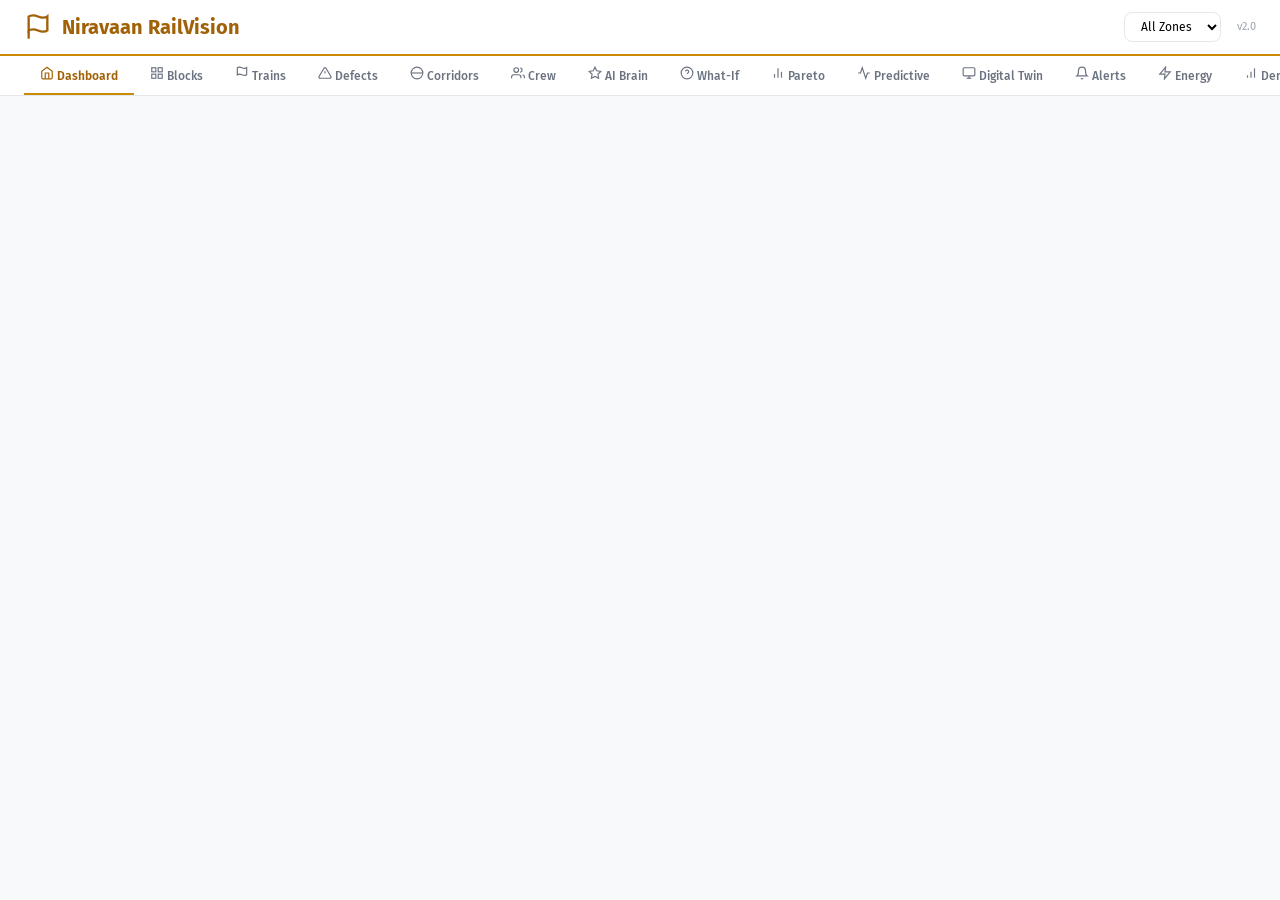
==== frontend_v2/index.html @ 380af166 "feat: merged backend_v2 (RailVision + Indian Railways) + frontend_v2 (white+yellow theme) - backend_" ====
<!DOCTYPE html>
<html lang="en">
<head>
<meta charset="UTF-8">
<meta name="viewport" content="width=device-width, initial-scale=1.0">
<title>Niravaan RailVision</title>
<link href="https://fonts.googleapis.com/css2?family=Fira+Sans:wght@300;400;500;600;700&family=Fira+Code:wght@400;500&display=swap" rel="stylesheet">
<style>
*{margin:0;padding:0;box-sizing:border-box}
:root{
  --white:#ffffff;--bg:#f8f9fa;--card:#ffffff;--border:#e5e7eb;
  --text:#111827;--text2:#374151;--text3:#6b7280;--text4:#9ca3af;
  --yellow:#CA8A04;--yellow-light:#FEF3C7;--yellow-dark:#A16207;
  --green:#16a34a;--orange:#ea580c;--red:#dc2626;--blue:#1e40af;
  --shadow:0 1px 3px rgba(0,0,0,.08);--shadow2:0 4px 12px rgba(0,0,0,.1);
  --radius:8px;--radius2:12px;
}
body{font-family:'Fira Sans',sans-serif;background:var(--bg);color:var(--text);font-size:13px;line-height:1.5}
.header{background:var(--white);border-bottom:2px solid var(--yellow);padding:12px 24px;display:flex;align-items:center;justify-content:space-between;position:sticky;top:0;z-index:100}
.logo{display:flex;align-items:center;gap:10px;font-size:20px;font-weight:700;color:var(--yellow-dark)}
.logo svg{width:28px;height:28px}
.header-right{display:flex;align-items:center;gap:16px}
.zone-filter{padding:6px 12px;border:1px solid var(--border);border-radius:var(--radius);font-family:inherit;font-size:12px;background:var(--white);cursor:pointer}
.nav{background:var(--white);border-bottom:1px solid var(--border);padding:0 24px;display:flex;gap:0;overflow-x:auto}
.nav button{padding:10px 16px;border:none;background:none;cursor:pointer;font-family:inherit;font-size:12px;font-weight:500;color:var(--text3);border-bottom:2px solid transparent;white-space:nowrap;transition:all .15s}
.nav button:hover{color:var(--text);background:var(--yellow-light)}
.nav button.active{color:var(--yellow-dark);border-bottom-color:var(--yellow);font-weight:600}
.main{padding:16px 24px;max-width:1400px;margin:0 auto}
.section{display:none}
.section.active{display:block}
.grid{display:grid;gap:12px}
.grid-4{grid-template-columns:repeat(4,1fr)}
.grid-3{grid-template-columns:repeat(3,1fr)}
.grid-2{grid-template-columns:repeat(2,1fr)}
.card{background:var(--card);border:1px solid var(--border);border-radius:var(--radius2);padding:16px;box-shadow:var(--shadow)}
.card-header{font-size:11px;font-weight:600;text-transform:uppercase;letter-spacing:.5px;color:var(--text3);margin-bottom:8px}
.card-value{font-size:28px;font-weight:700;color:var(--text);font-family:'Fira Code',monospace}
.card-sub{font-size:11px;color:var(--text4);margin-top:4px}
.badge{display:inline-block;padding:2px 8px;border-radius:10px;font-size:10px;font-weight:600}
.badge-green{background:#dcfce7;color:#166534}
.badge-orange{background:#fff7ed;color:#9a3412}
.badge-red{background:#fef2f2;color:#991b1b}
.badge-darkred{background:#450a0a;color:#fca5a5}
.badge-blue{background:#eff6ff;color:#1e40af}
.badge-yellow{background:var(--yellow-light);color:var(--yellow-dark)}
table{width:100%;border-collapse:collapse;font-size:12px}
th{text-align:left;padding:8px 12px;background:var(--bg);font-weight:600;color:var(--text3);border-bottom:1px solid var(--border);font-size:11px;text-transform:uppercase;letter-spacing:.3px}
td{padding:8px 12px;border-bottom:1px solid var(--border)}
tr:hover{background:var(--yellow-light)}
.status-bar{height:6px;border-radius:3px;background:var(--border);overflow:hidden;margin-top:6px}
.status-fill{height:100%;border-radius:3px;transition:width .3s}
.section-title{font-size:16px;font-weight:600;color:var(--text);margin-bottom:12px;display:flex;align-items:center;gap:8px}
.section-title svg{width:20px;height:20px;color:var(--yellow)}
.ai-card{background:linear-gradient(135deg,var(--yellow-light),#fff);border:1px solid var(--yellow);border-radius:var(--radius2);padding:16px}
.ai-card .card-value{color:var(--yellow-dark)}
.empty{text-align:center;padding:40px;color:var(--text4);font-size:13px}
@media(max-width:768px){.grid-4,.grid-3{grid-template-columns:repeat(2,1fr)}.main{padding:12px}.header{padding:10px 12px}.nav{padding:0 12px}}
@media(max-width:480px){.grid-4,.grid-3,.grid-2{grid-template-columns:1fr}}
.loading{text-align:center;padding:20px;color:var(--text4)}
</style>
</head>
<body>
<div class="header">
  <div class="logo">
    <svg viewBox="0 0 24 24" fill="none" stroke="currentColor" stroke-width="2"><path d="M4 15s1-1 4-1 5 2 8 2 4-1 4-1V3s-1 1-4 1-5-2-8-2-4 1-4 1z"/><line x1="4" y1="22" x2="4" y2="15"/></svg>
    Niravaan RailVision
  </div>
  <div class="header-right">
    <select class="zone-filter" id="zoneFilter" onchange="loadData()">
      <option value="">All Zones</option>
    </select>
    <span style="font-size:11px;color:var(--text4)">v2.0</span>
  </div>
</div>
<div class="nav" id="nav"></div>
<div class="main" id="main"></div>

<script>
const API = window.location.hostname === 'localhost' ? 'http://localhost:8001/api' : window.location.origin + '/api';
const TABS = [
  {id:'dashboard',label:'Dashboard',icon:'<path d="M3 9l9-7 9 7v11a2 2 0 01-2 2H5a2 2 0 01-2-2z"/><polyline points="9 22 9 12 15 12 15 22"/>'},
  {id:'blocks',label:'Blocks',icon:'<rect x="3" y="3" width="7" height="7"/><rect x="14" y="3" width="7" height="7"/><rect x="3" y="14" width="7" height="7"/><rect x="14" y="14" width="7" height="7"/>'},
  {id:'trains',label:'Trains',icon:'<path d="M4 15s1-1 4-1 5 2 8 2 4-1 4-1V3s-1 1-4 1-5-2-8-2-4 1-4 1z"/>'},
  {id:'defects',label:'Defects',icon:'<path d="M10.29 3.86L1.82 18a2 2 0 001.71 3h16.94a2 2 0 001.71-3L13.71 3.86a2 2 0 00-3.42 0z"/><line x1="12" y1="9" x2="12" y2="13"/><line x1="12" y1="17" x2="12.01" y2="17"/>'},
  {id:'corridors',label:'Corridors',icon:'<circle cx="12" cy="12" r="10"/><line x1="2" y1="12" x2="22" y2="12"/>'},
  {id:'crew',label:'Crew',icon:'<path d="M17 21v-2a4 4 0 00-4-4H5a4 4 0 00-4 4v2"/><circle cx="9" cy="7" r="4"/><path d="M23 21v-2a4 4 0 00-3-3.87"/><path d="M16 3.13a4 4 0 010 7.75"/>'},
  {id:'ai-think',label:'AI Brain',icon:'<polygon points="12 2 15.09 8.26 22 9.27 17 14.14 18.18 21.02 12 17.77 5.82 21.02 7 14.14 2 9.27 8.91 8.26 12 2"/>'},
  {id:'ai-whatif',label:'What-If',icon:'<circle cx="12" cy="12" r="10"/><path d="M9.09 9a3 3 0 015.83 1c0 2-3 3-3 3"/><line x1="12" y1="17" x2="12.01" y2="17"/>'},
  {id:'ai-pareto',label:'Pareto',icon:'<line x1="18" y1="20" x2="18" y2="10"/><line x1="12" y1="20" x2="12" y2="4"/><line x1="6" y1="20" x2="6" y2="14"/>'},
  {id:'ai-predictive',label:'Predictive',icon:'<polyline points="22 12 18 12 15 21 9 3 6 12 2 12"/>'},
  {id:'ai-digital-twin',label:'Digital Twin',icon:'<rect x="2" y="3" width="20" height="14" rx="2" ry="2"/><line x1="8" y1="21" x2="16" y2="21"/><line x1="12" y1="17" x2="12" y2="21"/>'},
  {id:'ai-notifications',label:'Alerts',icon:'<path d="M18 8A6 6 0 006 8c0 7-3 9-3 9h18s-3-2-3-9"/><path d="M13.73 21a2 2 0 01-3.46 0"/>'},
  {id:'ai-energy',label:'Energy',icon:'<polygon points="13 2 3 14 12 14 11 22 21 10 12 10 13 2"/>'},
  {id:'ai-demand',label:'Demand',icon:'<line x1="12" y1="20" x2="12" y2="10"/><line x1="18" y1="20" x2="18" y2="4"/><line x1="6" y1="20" x2="6" y2="16"/>'},
  {id:'ai-multizone',label:'Multi-Zone',icon:'<circle cx="12" cy="12" r="10"/><line x1="2" y1="12" x2="22" y2="12"/><path d="M12 2a15.3 15.3 0 014 10 15.3 15.3 0 01-4 10 15.3 15.3 0 01-4-10 15.3 15.3 0 014-10z"/>'},
  {id:'ai-rl',label:'RL Scheduler',icon:'<polyline points="4 17 10 11 4 5"/><line x1="12" y1="19" x2="20" y2="19"/>'},
];
let currentTab = 'dashboard';

function initNav(){
  const nav=document.getElementById('nav');
  nav.innerHTML=TABS.map(t=>`<button onclick="switchTab('${t.id}')" id="tab-${t.id}"><svg width="14" height="14" viewBox="0 0 24 24" fill="none" stroke="currentColor" stroke-width="2">${t.icon}</svg> ${t.label}</button>`).join('');
  switchTab('dashboard');
}

function switchTab(id){
  currentTab=id;
  document.querySelectorAll('.nav button').forEach(b=>b.classList.remove('active'));
  document.getElementById('tab-'+id)?.classList.add('active');
  loadData();
}

async function api(path){
  try{const r=await fetch(API+path);return await r.json()}catch(e){return null}
}

function badge(status){
  const m={'planned':'blue','approved':'yellow','completed':'green','pending':'orange','critical':'darkred','high':'red','medium':'orange','low':'green','in_progress':'yellow','scheduled':'blue','resolved':'green','on_duty':'green','available':'blue','resting':'orange','active':'red'};
  return `<span class="badge badge-${m[status]||'blue'}">${status}</span>`;
}

function loadData(){
  const m={
    'dashboard':loadDashboard,'blocks':loadBlocks,'trains':loadTrains,'defects':loadDefects,
    'corridors':loadCorridors,'crew':loadCrew,'ai-think':loadAIThink,'ai-whatif':loadWhatIf,
    'ai-pareto':loadPareto,'ai-predictive':loadPredictive,'ai-digital-twin':loadDigitalTwin,
    'ai-notifications':loadNotifications,'ai-energy':loadEnergy,'ai-demand':loadDemand,
    'ai-multizone':loadMultiZone,'ai-rl':loadRL
  };
  (m[currentTab]||loadDashboard)();
}

async function loadDashboard(){
  const d=await api('/dashboard');
  if(!d)return;
  document.getElementById('main').innerHTML=`
    <div class="section-title"><svg viewBox="0 0 24 24" fill="none" stroke="currentColor" stroke-width="2"><path d="M3 9l9-7 9 7v11a2 2 0 01-2 2H5a2 2 0 01-2-2z"/></svg> Dashboard Overview</div>
    <div class="grid grid-4" style="margin-bottom:16px">
      <div class="ai-card"><div class="card-header">Zones</div><div class="card-value">${d.zones}</div><div class="card-sub">Indian Railway Zones</div></div>
      <div class="ai-card"><div class="card-header">Divisions</div><div class="card-value">${d.divisions}</div><div class="card-sub">Operating Divisions</div></div>
      <div class="ai-card"><div class="card-header">Corridors</div><div class="card-value">${d.corridors}</div><div class="card-sub">Active Routes</div></div>
      <div class="ai-card"><div class="card-header">Trains</div><div class="card-value">${d.trains}</div><div class="card-sub">Registered Trains</div></div>
    </div>
    <div class="grid grid-4">
      <div class="card"><div class="card-header">Active Blocks</div><div class="card-value">${d.blocks_active}</div><div class="card-sub">of ${d.blocks_total} total</div></div>
      <div class="card"><div class="card-header">Total Defects</div><div class="card-value">${d.defects_total}</div><div class="card-sub">${d.defects_critical} critical</div></div>
      <div class="card"><div class="card-header">Crew Members</div><div class="card-value">${d.crew_count}</div><div class="card-sub">Available personnel</div></div>
      <div class="card"><div class="card-header">System Status</div><div class="card-value" style="color:var(--green);font-size:20px">Operational</div><div class="card-sub">All systems running</div></div>
    </div>`;
}

async function loadBlocks(){
  const d=await api('/blocks');
  if(!d)return;
  document.getElementById('main').innerHTML=`
    <div class="section-title"><svg viewBox="0 0 24 24" fill="none" stroke="currentColor" stroke-width="2"><rect x="3" y="3" width="7" height="7"/><rect x="14" y="3" width="7" height="7"/></svg> Maintenance Blocks</div>
    <div class="card"><table><thead><tr><th>Block ID</th><th>Corridor</th><th>Date</th><th>Time</th><th>Duration</th><th>Status</th><th>Priority</th></tr></thead><tbody>
    ${d.length?d.map(b=>`<tr><td style="font-family:'Fira Code',monospace">${b.block_id}</td><td>${b.corridor_id}</td><td>${b.block_date}</td><td>${b.start_time}-${b.end_time}</td><td>${b.duration_hours}h</td><td>${badge(b.status)}</td><td>${badge(b.priority)}</td></tr>`).join(''):'<tr><td colspan="7" class="empty">No blocks found</td></tr>'}
    </tbody></table></div>`;
}

async function loadTrains(){
  const d=await api('/trains');
  if(!d)return;
  document.getElementById('main').innerHTML=`
    <div class="section-title"><svg viewBox="0 0 24 24" fill="none" stroke="currentColor" stroke-width="2"><path d="M4 15s1-1 4-1 5 2 8 2 4-1 4-1V3s-1 1-4 1-5-2-8-2-4 1-4 1z"/></svg> Train Schedule (${d.length} trains)</div>
    <div class="card" style="max-height:600px;overflow:auto"><table><thead><tr><th>Number</th><th>Name</th><th>Type</th><th>Origin</th><th>Destination</th><th>Departure</th><th>Arrival</th><th>VVIP</th></tr></thead><tbody>
    ${d.slice(0,100).map(t=>`<tr><td style="font-family:'Fira Code',monospace;font-weight:600">${t.train_number}</td><td>${t.train_name}</td><td>${t.train_type||'-'}</td><td>${t.origin||'-'}</td><td>${t.destination||'-'}</td><td>${t.departure||'-'}</td><td>${t.arrival||'-'}</td><td>${t.is_vvip?'<span class="badge badge-yellow">VVIP</span>':'-'}</td></tr>`).join('')}
    </tbody></table></div>`;
}

async function loadDefects(){
  const d=await api('/defects');
  if(!d)return;
  document.getElementById('main').innerHTML=`
    <div class="section-title"><svg viewBox="0 0 24 24" fill="none" stroke="currentColor" stroke-width="2"><path d="M10.29 3.86L1.82 18a2 2 0 001.71 3h16.94a2 2 0 001.71-3L13.71 3.86a2 2 0 00-3.42 0z"/></svg> Defect Tracking (${d.length} defects)</div>
    <div class="card"><table><thead><tr><th>Defect ID</th><th>Title</th><th>Location</th><th>Severity</th><th>Priority</th><th>Status</th><th>Type</th></tr></thead><tbody>
    ${d.map(x=>`<tr><td style="font-family:'Fira Code',monospace">${x.defect_id}</td><td>${x.title}</td><td>${x.location||'-'}</td><td>${badge(x.severity)}</td><td>${badge(x.priority)}</td><td>${badge(x.status)}</td><td>${x.maintenance_type}</td></tr>`).join('')}
    </tbody></table></div>`;
}

async function loadCorridors(){
  const d=await api('/corridors');
  if(!d)return;
  document.getElementById('main').innerHTML=`
    <div class="section-title"><svg viewBox="0 0 24 24" fill="none" stroke="currentColor" stroke-width="2"><circle cx="12" cy="12" r="10"/><line x1="2" y1="12" x2="22" y2="12"/></svg> Railway Corridors (${d.length} routes)</div>
    <div class="card"><table><thead><tr><th>Code</th><th>Route</th><th>From</th><th>To</th><th>Distance</th><th>Track</th><th>Max Speed</th></tr></thead><tbody>
    ${d.map(c=>`<tr><td style="font-family:'Fira Code',monospace;font-weight:600">${c.corridor_id}</td><td>${c.route_name}</td><td>${c.from_station}</td><td>${c.to_station}</td><td>${c.distance_km} km</td><td>${c.track_type}</td><td>${c.max_speed_kmph} km/h</td></tr>`).join('')}
    </tbody></table></div>`;
}

async function loadCrew(){
  const d=await api('/crew');
  if(!d)return;
  document.getElementById('main').innerHTML=`
    <div class="section-title"><svg viewBox="0 0 24 24" fill="none" stroke="currentColor" stroke-width="2"><path d="M17 21v-2a4 4 0 00-4-4H5a4 4 0 00-4 4v2"/><circle cx="9" cy="7" r="4"/></svg> Crew Management (${d.length} members)</div>
    <div class="card"><table><thead><tr><th>Crew ID</th><th>Name</th><th>Role</th><th>Duty</th><th>Hours</th><th>Status</th><th>Section</th></tr></thead><tbody>
    ${d.map(c=>`<tr><td style="font-family:'Fira Code',monospace">${c.crew_id}</td><td>${c.crew_name}</td><td>${c.role}</td><td>${c.duty_start}-${c.duty_end}</td><td>${c.hours_worked}/${c.max_hours}h</td><td>${badge(c.status)}</td><td>${c.section}</td></tr>`).join('')}
    </tbody></table></div>`;
}

async function loadAIThink(){
  const d=await api('/ai/think');
  if(!d)return;
  document.getElementById('main').innerHTML=`
    <div class="section-title"><svg viewBox="0 0 24 24" fill="none" stroke="currentColor" stroke-width="2"><polygon points="12 2 15.09 8.26 22 9.27 17 14.14"/></svg> AI Brain - Block Scheduler</div>
    <div class="grid grid-4" style="margin-bottom:16px">
      <div class="ai-card"><div class="card-header">Corridors Analyzed</div><div class="card-value">${d.corridors_analyzed}</div></div>
      <div class="ai-card"><div class="card-header">Trains Analyzed</div><div class="card-value">${d.trains_analyzed}</div></div>
      <div class="ai-card"><div class="card-header">Blocks Scheduled</div><div class="card-value">${d.blocks_scheduled}</div></div>
      <div class="ai-card"><div class="card-header">Conflicts Found</div><div class="card-value">${d.conflicts_found}</div></div>
    </div>
    <div class="card"><div class="card-header">Schedule Output</div>
    ${d.schedule&&d.schedule.length?`<table><thead><tr><th>Block</th><th>Corridor</th><th>Date</th><th>Time</th><th>Status</th></tr></thead><tbody>
    ${d.schedule.map(s=>`<tr><td>${s.block_id||s.id||'-'}</td><td>${s.corridor_id||s.route||'-'}</td><td>${s.date||s.block_date||'-'}</td><td>${s.time||((s.start_time||'')+'-'+(s.end_time||''))}</td><td>${badge(s.status||'planned')}</td></tr>`).join('')}
    </tbody></table>`:'<div class="empty">No schedule output</div>'}</div>`;
}

async function loadWhatIf(){
  const d=await api('/ai/whatif');
  if(!d)return;
  document.getElementById('main').innerHTML=`
    <div class="section-title"><svg viewBox="0 0 24 24" fill="none" stroke="currentColor" stroke-width="2"><circle cx="12" cy="12" r="10"/><path d="M9.09 9a3 3 0 015.83 1c0 2-3 3-3 3"/></svg> What-If Scenario Planner</div>
    <div class="grid grid-2">${(d.scenarios||[]).map(s=>`
      <div class="card">
        <div class="card-header">Scenario</div>
        <div style="font-weight:500;margin-bottom:8px">${s.scenario}</div>
        <div style="display:flex;justify-content:space-between;align-items:center">
          <span>Impact: <strong>${(s.impact_score*100).toFixed(0)}%</strong></span>
          <div class="status-bar" style="width:100px"><div class="status-fill" style="width:${s.impact_score*100}%;background:${s.impact_score>0.5?'var(--red)':'var(--green)'}"></div></div>
        </div>
        <div style="font-size:11px;color:var(--text3);margin-top:8px">${s.recommendation}</div>
      </div>`).join('')}</div>`;
}

async function loadPareto(){
  const d=await api('/ai/pareto');
  if(!d)return;
  document.getElementById('main').innerHTML=`
    <div class="section-title"><svg viewBox="0 0 24 24" fill="none" stroke="currentColor" stroke-width="2"><line x1="18" y1="20" x2="18" y2="10"/><line x1="12" y1="20" x2="12" y2="4"/></svg> Multi-Objective Pareto</div>
    <div class="card"><table><thead><tr><th>Solution</th><th>Delay Score</th><th>Cost Score</th><th>Safety Score</th><th>Pareto Optimal</th></tr></thead><tbody>
    ${(d.solutions||[]).map(s=>`<tr><td>#${s.id}</td><td>${(s.delay_score*100).toFixed(0)}%</td><td>${(s.cost_score*100).toFixed(0)}%</td><td>${(s.safety_score*100).toFixed(0)}%</td><td>${s.is_pareto_optimal?'<span class="badge badge-green">Optimal</span>':'-'}</td></tr>`).join('')}
    </tbody></table></div>`;
}

async function loadPredictive(){
  const d=await api('/ai/predictive');
  if(!d)return;
  document.getElementById('main').innerHTML=`
    <div class="section-title"><svg viewBox="0 0 24 24" fill="none" stroke="currentColor" stroke-width="2"><polyline points="22 12 18 12 15 21 9 3 6 12 2 12"/></svg> Predictive Maintenance</div>
    <div class="grid grid-3" style="margin-bottom:16px">
      <div class="ai-card"><div class="card-header">Total Defects</div><div class="card-value">${d.summary?.total_defects||0}</div></div>
      <div class="ai-card"><div class="card-header">Critical by Week 4</div><div class="card-value">${d.summary?.critical_by_week4||0}</div></div>
      <div class="ai-card"><div class="card-header">Algorithm</div><div class="card-value" style="font-size:14px">Survival Analysis</div></div>
    </div>
    <div class="card"><table><thead><tr><th>Defect</th><th>Title</th><th>Severity</th><th>Predicted Failure</th><th>Confidence</th></tr></thead><tbody>
    ${(d.timeline||[]).slice(0,20).map(t=>`<tr><td style="font-family:'Fira Code',monospace">${t.defect_id}</td><td>${t.title}</td><td>${badge(t.severity)}</td><td>Week ${t.predicted_failure_week}</td><td>${(t.confidence*100).toFixed(0)}%</td></tr>`).join('')}
    </tbody></table></div>`;
}

async function loadDigitalTwin(){
  const d=await api('/ai/digital-twin');
  if(!d)return;
  document.getElementById('main').innerHTML=`
    <div class="section-title"><svg viewBox="0 0 24 24" fill="none" stroke="currentColor" stroke-width="2"><rect x="2" y="3" width="20" height="14" rx="2"/></svg> Digital Twin Simulator</div>
    <div class="grid grid-4">
      <div class="ai-card"><div class="card-header">Simulated Trains</div><div class="card-value">${d.simulated_trains}</div></div>
      <div class="ai-card"><div class="card-header">On Time</div><div class="card-value" style="color:var(--green)">${d.trains_on_time}</div></div>
      <div class="ai-card"><div class="card-header">Delayed</div><div class="card-value" style="color:var(--red)">${d.trains_delayed}</div></div>
      <div class="ai-card"><div class="card-header">Total Delay</div><div class="card-value">${d.total_delay_minutes}m</div></div>
    </div>`;
}

async function loadNotifications(){
  const d=await api('/ai/notifications');
  if(!d)return;
  document.getElementById('main').innerHTML=`
    <div class="section-title"><svg viewBox="0 0 24 24" fill="none" stroke="currentColor" stroke-width="2"><path d="M18 8A6 6 0 006 8c0 7-3 9-3 9h18s-3-2-3-9"/></svg> Notifications & Alerts</div>
    <div class="grid grid-3" style="margin-bottom:16px">
      <div class="ai-card"><div class="card-header">Total</div><div class="card-value">${d.total}</div></div>
      <div class="ai-card"><div class="card-header">Pending Approval</div><div class="card-value">${d.pending_approval}</div></div>
      <div class="ai-card"><div class="card-header">Sent</div><div class="card-value">${(d.notifications||[]).filter(n=>n.sent).length}</div></div>
    </div>`;
}

async function loadEnergy(){
  const d=await api('/ai/energy');
  if(!d)return;
  document.getElementById('main').innerHTML=`
    <div class="section-title"><svg viewBox="0 0 24 24" fill="none" stroke="currentColor" stroke-width="2"><polygon points="13 2 3 14 12 14 11 22 21 10 12 10 13 2"/></svg> Energy & Cost Optimization</div>
    <div class="grid grid-2" style="margin-bottom:16px">
      <div class="ai-card"><div class="card-header">Total Energy</div><div class="card-value">${d.total_energy_kwh?.toLocaleString()} kWh</div></div>
      <div class="ai-card"><div class="card-header">Peak Demand</div><div class="card-value">${d.peak_demand_kw?.toLocaleString()} kW</div></div>
    </div>
    <div class="card"><div class="card-header">Recommendations</div><ul style="padding-left:16px;margin-top:8px">${(d.recommendations||[]).map(r=>`<li style="margin-bottom:4px">${r}</li>`).join('')}</ul></div>`;
}

async function loadDemand(){
  const d=await api('/ai/demand');
  if(!d)return;
  document.getElementById('main').innerHTML=`
    <div class="section-title"><svg viewBox="0 0 24 24" fill="none" stroke="currentColor" stroke-width="2"><line x1="12" y1="20" x2="12" y2="10"/><line x1="18" y1="20" x2="18" y2="4"/></svg> Passenger Demand Forecast</div>
    <div class="grid grid-3" style="margin-bottom:16px">
      <div class="ai-card"><div class="card-header">Peak Hours</div><div class="card-value" style="font-size:16px">${(d.peak_hours||[]).join(', ')}</div></div>
      <div class="ai-card"><div class="card-header">Off-Peak Hours</div><div class="card-value" style="font-size:16px">${(d.off_peak_hours||[]).join(', ')}</div></div>
      <div class="ai-card"><div class="card-header">Algorithm</div><div class="card-value" style="font-size:14px">Holt-Winters</div></div>
    </div>
    <div class="card"><div class="card-header">Hourly Demand Forecast</div>
    <div style="display:flex;align-items:end;gap:4px;height:120px;margin-top:12px">
    ${(d.forecast||[]).map(h=>`<div style="flex:1;display:flex;flex-direction:column;align-items:center"><div style="background:var(--yellow);width:100%;height:${h.demand*1.2}px;border-radius:2px 2px 0 0;min-height:2px"></div><div style="font-size:9px;color:var(--text4);margin-top:4px">${h.hour}</div></div>`).join('')}
    </div></div>`;
}

async function loadMultiZone(){
  const d=await api('/ai/multi-zone');
  if(!d)return;
  document.getElementById('main').innerHTML=`
    <div class="section-title"><svg viewBox="0 0 24 24" fill="none" stroke="currentColor" stroke-width="2"><circle cx="12" cy="12" r="10"/><line x1="2" y1="12" x2="22" y2="12"/></svg> Multi-Zone Coordination</div>
    <div class="card"><table><thead><tr><th>Zone</th><th>Active Blocks</th></tr></thead><tbody>
    ${(d.zones||[]).map(z=>`<tr><td>${z.zone_name}</td><td>${z.active_blocks}</td></tr>`).join('')}
    </tbody></table></div>`;
}

async function loadRL(){
  const d=await api('/ai/rl-scheduler');
  if(!d)return;
  document.getElementById('main').innerHTML=`
    <div class="section-title"><svg viewBox="0 0 24 24" fill="none" stroke="currentColor" stroke-width="2"><polyline points="4 17 10 11 4 5"/></svg> Reinforcement Learning Scheduler</div>
    <div class="grid grid-4">
      <div class="ai-card"><div class="card-header">Episodes Run</div><div class="card-value">${d.episodes_run}</div></div>
      <div class="ai-card"><div class="card-header">Best Reward</div><div class="card-value">${d.best_reward}</div></div>
      <div class="ai-card"><div class="card-header">Convergence</div><div class="card-value">${d.convergence_improvement}%</div></div>
      <div class="ai-card"><div class="card-header">Algorithm</div><div class="card-value" style="font-size:14px">${d.algorithm}</div></div>
    </div>`;
}

async function loadZones(){
  const d=await api('/zones');
  if(!d)return;
  const sel=document.getElementById('zoneFilter');
  sel.innerHTML='<option value="">All Zones</option>'+d.map(z=>`<option value="${z.id}">${z.zone_name}</option>`).join('');
}

function zoneParam(){const z=document.getElementById('zoneFilter').value;return z?`?zone_id=${z}`:''}

initNav();
loadZones();
</script>
</body>
</html>
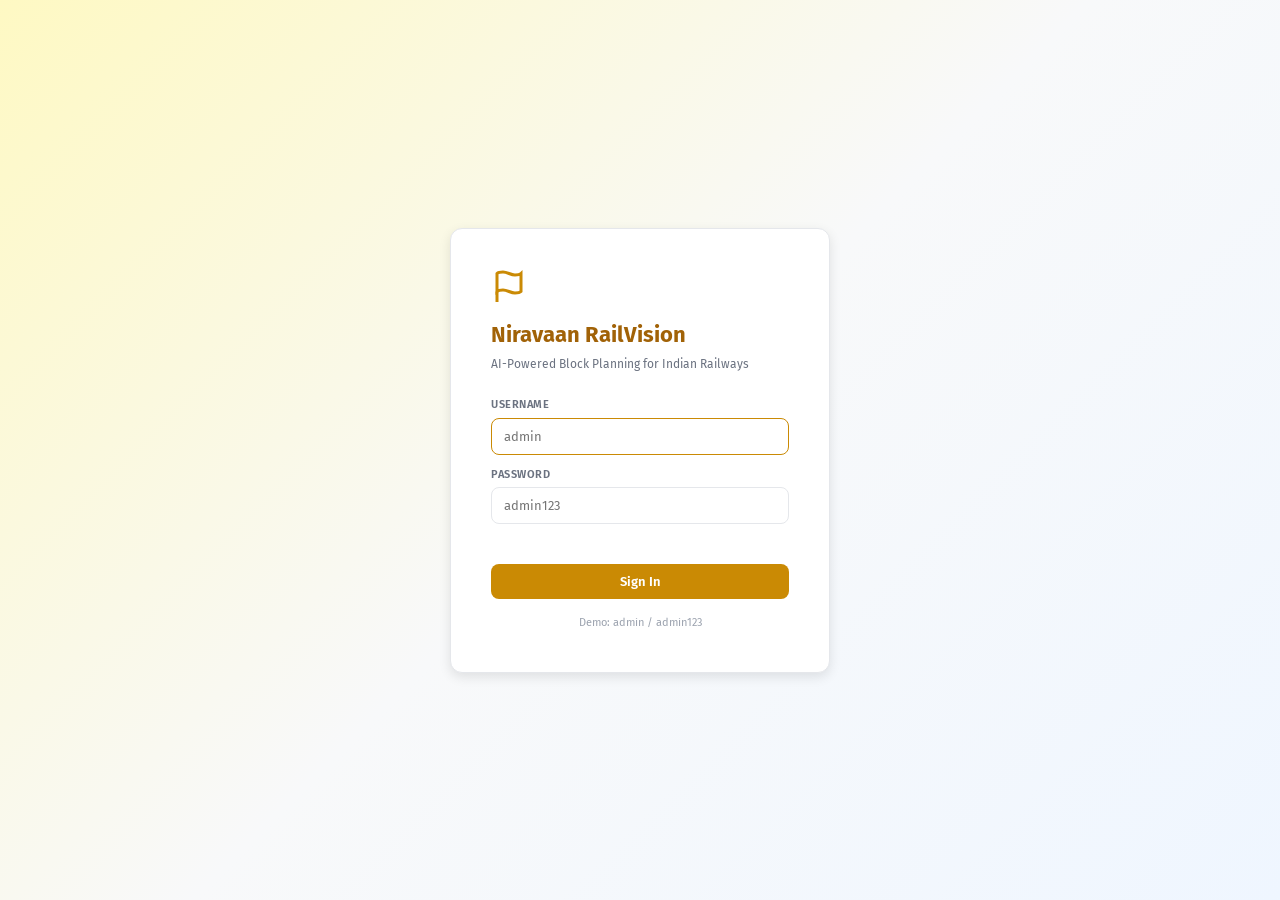
==== commit 4097e45a: "fix: v1 backend imports from root + frontend_v2 tuned for v2 backend" ====
--- a/frontend_v2/index.html
+++ b/frontend_v2/index.html
@@ -11,23 +11,41 @@
   --white:#ffffff;--bg:#f8f9fa;--card:#ffffff;--border:#e5e7eb;
   --text:#111827;--text2:#374151;--text3:#6b7280;--text4:#9ca3af;
   --yellow:#CA8A04;--yellow-light:#FEF3C7;--yellow-dark:#A16207;
-  --green:#16a34a;--orange:#ea580c;--red:#dc2626;--blue:#1e40af;
+  --green:#16a34a;--green-light:#dcfce7;--orange:#ea580c;--orange-light:#fff7ed;
+  --red:#dc2626;--red-light:#fef2f2;--blue:#1e40af;--blue-light:#eff6ff;
   --shadow:0 1px 3px rgba(0,0,0,.08);--shadow2:0 4px 12px rgba(0,0,0,.1);
   --radius:8px;--radius2:12px;
 }
 body{font-family:'Fira Sans',sans-serif;background:var(--bg);color:var(--text);font-size:13px;line-height:1.5}
+
+.login-wrap{display:flex;align-items:center;justify-content:center;min-height:100vh;background:linear-gradient(135deg,#fef9c3 0%,#f8f9fa 50%,#eff6ff 100%)}
+.login-box{background:var(--white);border:1px solid var(--border);border-radius:var(--radius2);padding:40px;width:380px;box-shadow:var(--shadow2)}
+.login-box h2{font-size:22px;font-weight:700;color:var(--yellow-dark);margin-bottom:4px}
+.login-box .sub{font-size:12px;color:var(--text3);margin-bottom:24px}
+.login-box label{display:block;font-size:11px;font-weight:600;text-transform:uppercase;letter-spacing:.5px;color:var(--text3);margin-bottom:4px;margin-top:12px}
+.login-box input{width:100%;padding:10px 12px;border:1px solid var(--border);border-radius:var(--radius);font-family:inherit;font-size:13px;transition:border .15s}
+.login-box input:focus{outline:none;border-color:var(--yellow)}
+.login-box .err{color:var(--red);font-size:11px;margin-top:8px;min-height:16px}
+.login-box button{width:100%;padding:10px;margin-top:16px;background:var(--yellow);color:#fff;border:none;border-radius:var(--radius);font-family:inherit;font-size:13px;font-weight:600;cursor:pointer;transition:background .15s}
+.login-box button:hover{background:var(--yellow-dark)}
+.login-box button:disabled{opacity:.6;cursor:not-allowed}
+
+.app-wrap{display:none}
 .header{background:var(--white);border-bottom:2px solid var(--yellow);padding:12px 24px;display:flex;align-items:center;justify-content:space-between;position:sticky;top:0;z-index:100}
 .logo{display:flex;align-items:center;gap:10px;font-size:20px;font-weight:700;color:var(--yellow-dark)}
 .logo svg{width:28px;height:28px}
-.header-right{display:flex;align-items:center;gap:16px}
+.header-right{display:flex;align-items:center;gap:12px}
 .zone-filter{padding:6px 12px;border:1px solid var(--border);border-radius:var(--radius);font-family:inherit;font-size:12px;background:var(--white);cursor:pointer}
+.user-pill{display:flex;align-items:center;gap:8px;font-size:11px;color:var(--text3);background:var(--bg);padding:4px 12px;border-radius:16px;border:1px solid var(--border)}
+.user-pill .dot{width:6px;height:6px;border-radius:50%;background:var(--green)}
+.btn-sm{padding:4px 12px;border:1px solid var(--border);border-radius:var(--radius);font-family:inherit;font-size:11px;background:var(--white);cursor:pointer;color:var(--text3);transition:all .15s}
+.btn-sm:hover{border-color:var(--red);color:var(--red)}
+
 .nav{background:var(--white);border-bottom:1px solid var(--border);padding:0 24px;display:flex;gap:0;overflow-x:auto}
 .nav button{padding:10px 16px;border:none;background:none;cursor:pointer;font-family:inherit;font-size:12px;font-weight:500;color:var(--text3);border-bottom:2px solid transparent;white-space:nowrap;transition:all .15s}
 .nav button:hover{color:var(--text);background:var(--yellow-light)}
 .nav button.active{color:var(--yellow-dark);border-bottom-color:var(--yellow);font-weight:600}
 .main{padding:16px 24px;max-width:1400px;margin:0 auto}
-.section{display:none}
-.section.active{display:block}
 .grid{display:grid;gap:12px}
 .grid-4{grid-template-columns:repeat(4,1fr)}
 .grid-3{grid-template-columns:repeat(3,1fr)}
@@ -37,11 +55,11 @@
 .card-value{font-size:28px;font-weight:700;color:var(--text);font-family:'Fira Code',monospace}
 .card-sub{font-size:11px;color:var(--text4);margin-top:4px}
 .badge{display:inline-block;padding:2px 8px;border-radius:10px;font-size:10px;font-weight:600}
-.badge-green{background:#dcfce7;color:#166534}
-.badge-orange{background:#fff7ed;color:#9a3412}
-.badge-red{background:#fef2f2;color:#991b1b}
+.badge-green{background:var(--green-light);color:#166534}
+.badge-orange{background:var(--orange-light);color:#9a3412}
+.badge-red{background:var(--red-light);color:#991b1b}
 .badge-darkred{background:#450a0a;color:#fca5a5}
-.badge-blue{background:#eff6ff;color:#1e40af}
+.badge-blue{background:var(--blue-light);color:#1e40af}
 .badge-yellow{background:var(--yellow-light);color:var(--yellow-dark)}
 table{width:100%;border-collapse:collapse;font-size:12px}
 th{text-align:left;padding:8px 12px;background:var(--bg);font-weight:600;color:var(--text3);border-bottom:1px solid var(--border);font-size:11px;text-transform:uppercase;letter-spacing:.3px}
@@ -54,29 +72,58 @@
 .ai-card{background:linear-gradient(135deg,var(--yellow-light),#fff);border:1px solid var(--yellow);border-radius:var(--radius2);padding:16px}
 .ai-card .card-value{color:var(--yellow-dark)}
 .empty{text-align:center;padding:40px;color:var(--text4);font-size:13px}
+.loading{text-align:center;padding:40px;color:var(--text4)}
+.loading::after{content:'';display:inline-block;width:20px;height:20px;border:2px solid var(--border);border-top-color:var(--yellow);border-radius:50%;animation:spin .6s linear infinite;margin-left:8px;vertical-align:middle}
+@keyframes spin{to{transform:rotate(360deg)}}
 @media(max-width:768px){.grid-4,.grid-3{grid-template-columns:repeat(2,1fr)}.main{padding:12px}.header{padding:10px 12px}.nav{padding:0 12px}}
 @media(max-width:480px){.grid-4,.grid-3,.grid-2{grid-template-columns:1fr}}
-.loading{text-align:center;padding:20px;color:var(--text4)}
 </style>
 </head>
 <body>
-<div class="header">
-  <div class="logo">
-    <svg viewBox="0 0 24 24" fill="none" stroke="currentColor" stroke-width="2"><path d="M4 15s1-1 4-1 5 2 8 2 4-1 4-1V3s-1 1-4 1-5-2-8-2-4 1-4 1z"/><line x1="4" y1="22" x2="4" y2="15"/></svg>
-    Niravaan RailVision
-  </div>
-  <div class="header-right">
-    <select class="zone-filter" id="zoneFilter" onchange="loadData()">
-      <option value="">All Zones</option>
-    </select>
-    <span style="font-size:11px;color:var(--text4)">v2.0</span>
+
+<!-- LOGIN -->
+<div class="login-wrap" id="loginWrap">
+  <div class="login-box">
+    <svg viewBox="0 0 24 24" fill="none" stroke="currentColor" stroke-width="2" style="width:36px;height:36px;color:var(--yellow);margin-bottom:8px"><path d="M4 15s1-1 4-1 5 2 8 2 4-1 4-1V3s-1 1-4 1-5-2-8-2-4 1-4 1z"/><line x1="4" y1="22" x2="4" y2="15"/></svg>
+    <h2>Niravaan RailVision</h2>
+    <div class="sub">AI-Powered Block Planning for Indian Railways</div>
+    <label>Username</label>
+    <input type="text" id="loginUser" placeholder="admin" autofocus>
+    <label>Password</label>
+    <input type="password" id="loginPass" placeholder="admin123">
+    <div class="err" id="loginErr"></div>
+    <button id="loginBtn" onclick="doLogin()">Sign In</button>
+    <div style="margin-top:16px;font-size:11px;color:var(--text4);text-align:center">
+      Demo: admin / admin123
+    </div>
   </div>
 </div>
-<div class="nav" id="nav"></div>
-<div class="main" id="main"></div>
+
+<!-- APP -->
+<div class="app-wrap" id="appWrap">
+  <div class="header">
+    <div class="logo">
+      <svg viewBox="0 0 24 24" fill="none" stroke="currentColor" stroke-width="2"><path d="M4 15s1-1 4-1 5 2 8 2 4-1 4-1V3s-1 1-4 1-5-2-8-2-4 1-4 1z"/><line x1="4" y1="22" x2="4" y2="15"/></svg>
+      Niravaan RailVision
+    </div>
+    <div class="header-right">
+      <select class="zone-filter" id="zoneFilter" onchange="loadData()">
+        <option value="">All Zones</option>
+      </select>
+      <div class="user-pill"><span class="dot"></span><span id="userName">Admin</span></div>
+      <button class="btn-sm" onclick="doLogout()">Logout</button>
+    </div>
+  </div>
+  <div class="nav" id="nav"></div>
+  <div class="main" id="main"></div>
+</div>
 
 <script>
 const API = window.location.hostname === 'localhost' ? 'http://localhost:8001/api' : window.location.origin + '/api';
+
+let authToken = localStorage.getItem('nirvaan_token');
+let currentUser = null;
+
 const TABS = [
   {id:'dashboard',label:'Dashboard',icon:'<path d="M3 9l9-7 9 7v11a2 2 0 01-2 2H5a2 2 0 01-2-2z"/><polyline points="9 22 9 12 15 12 15 22"/>'},
   {id:'blocks',label:'Blocks',icon:'<rect x="3" y="3" width="7" height="7"/><rect x="14" y="3" width="7" height="7"/><rect x="3" y="14" width="7" height="7"/><rect x="14" y="14" width="7" height="7"/>'},
@@ -94,6 +141,8 @@
   {id:'ai-demand',label:'Demand',icon:'<line x1="12" y1="20" x2="12" y2="10"/><line x1="18" y1="20" x2="18" y2="4"/><line x1="6" y1="20" x2="6" y2="16"/>'},
   {id:'ai-multizone',label:'Multi-Zone',icon:'<circle cx="12" cy="12" r="10"/><line x1="2" y1="12" x2="22" y2="12"/><path d="M12 2a15.3 15.3 0 014 10 15.3 15.3 0 01-4 10 15.3 15.3 0 01-4-10 15.3 15.3 0 014-10z"/>'},
   {id:'ai-rl',label:'RL Scheduler',icon:'<polyline points="4 17 10 11 4 5"/><line x1="12" y1="19" x2="20" y2="19"/>'},
+  {id:'ai-analytics',label:'Analytics',icon:'<path d="M21.21 15.89A10 10 0 118 2.83"/><path d="M22 12A10 10 0 0012 2v10z"/>'},
+  {id:'ai-crew-mgmt',label:'Crew AI',icon:'<path d="M16 21v-2a4 4 0 00-4-4H5a4 4 0 00-4 4v2"/><circle cx="8.5" cy="7" r="4"/><polyline points="17 11 19 13 23 9"/>'},
 ];
 let currentTab = 'dashboard';
 
@@ -110,13 +159,28 @@
   loadData();
 }
 
-async function api(path){
-  try{const r=await fetch(API+path);return await r.json()}catch(e){return null}
+async function api(path,opts={}){
+  try{
+    const headers={'Content-Type':'application/json',...(opts.headers||{})};
+    if(authToken)headers['Authorization']='Bearer '+authToken;
+    const r=await fetch(API+path,{...opts,headers});
+    if(r.status===401){doLogout();return null}
+    return await r.json();
+  }catch(e){return null}
 }
 
 function badge(status){
-  const m={'planned':'blue','approved':'yellow','completed':'green','pending':'orange','critical':'darkred','high':'red','medium':'orange','low':'green','in_progress':'yellow','scheduled':'blue','resolved':'green','on_duty':'green','available':'blue','resting':'orange','active':'red'};
+  const m={'planned':'blue','approved':'yellow','completed':'green','pending':'orange','critical':'darkred','high':'red','medium':'orange','low':'green','in_progress':'yellow','scheduled':'blue','resolved':'green','on_duty':'green','available':'blue','resting':'orange','active':'red','overdue':'darkred'};
   return `<span class="badge badge-${m[status]||'blue'}">${status}</span>`;
+}
+
+function zoneParam(){
+  const z=document.getElementById('zoneFilter')?.value;
+  return z?`?zone_id=${z}`:'';
+}
+
+function showLoading(msg){
+  document.getElementById('main').innerHTML=`<div class="section-title"><svg viewBox="0 0 24 24" fill="none" stroke="currentColor" stroke-width="2"><polygon points="12 2 15.09 8.26 22 9.27 17 14.14"/></svg> ${msg||'Loading'}<span class="loading"></span></div>`;
 }
 
 function loadData(){
@@ -125,13 +189,14 @@
     'corridors':loadCorridors,'crew':loadCrew,'ai-think':loadAIThink,'ai-whatif':loadWhatIf,
     'ai-pareto':loadPareto,'ai-predictive':loadPredictive,'ai-digital-twin':loadDigitalTwin,
     'ai-notifications':loadNotifications,'ai-energy':loadEnergy,'ai-demand':loadDemand,
-    'ai-multizone':loadMultiZone,'ai-rl':loadRL
+    'ai-multizone':loadMultiZone,'ai-rl':loadRL,'ai-analytics':loadAnalytics,'ai-crew-mgmt':loadCrewAI
   };
+  showLoading(TABS.find(t=>t.id===currentTab)?.label||'Loading');
   (m[currentTab]||loadDashboard)();
 }
 
 async function loadDashboard(){
-  const d=await api('/dashboard');
+  const d=await api('/dashboard'+zoneParam());
   if(!d)return;
   document.getElementById('main').innerHTML=`
     <div class="section-title"><svg viewBox="0 0 24 24" fill="none" stroke="currentColor" stroke-width="2"><path d="M3 9l9-7 9 7v11a2 2 0 01-2 2H5a2 2 0 01-2-2z"/></svg> Dashboard Overview</div>
@@ -150,42 +215,42 @@
 }
 
 async function loadBlocks(){
-  const d=await api('/blocks');
-  if(!d)return;
-  document.getElementById('main').innerHTML=`
-    <div class="section-title"><svg viewBox="0 0 24 24" fill="none" stroke="currentColor" stroke-width="2"><rect x="3" y="3" width="7" height="7"/><rect x="14" y="3" width="7" height="7"/></svg> Maintenance Blocks</div>
-    <div class="card"><table><thead><tr><th>Block ID</th><th>Corridor</th><th>Date</th><th>Time</th><th>Duration</th><th>Status</th><th>Priority</th></tr></thead><tbody>
-    ${d.length?d.map(b=>`<tr><td style="font-family:'Fira Code',monospace">${b.block_id}</td><td>${b.corridor_id}</td><td>${b.block_date}</td><td>${b.start_time}-${b.end_time}</td><td>${b.duration_hours}h</td><td>${badge(b.status)}</td><td>${badge(b.priority)}</td></tr>`).join(''):'<tr><td colspan="7" class="empty">No blocks found</td></tr>'}
+  const d=await api('/blocks'+zoneParam());
+  if(!d)return;
+  document.getElementById('main').innerHTML=`
+    <div class="section-title"><svg viewBox="0 0 24 24" fill="none" stroke="currentColor" stroke-width="2"><rect x="3" y="3" width="7" height="7"/><rect x="14" y="3" width="7" height="7"/></svg> Maintenance Blocks (${d.length})</div>
+    <div class="card" style="max-height:600px;overflow:auto"><table><thead><tr><th>Block ID</th><th>Corridor</th><th>Date</th><th>Time</th><th>Duration</th><th>Status</th><th>Priority</th><th>Description</th></tr></thead><tbody>
+    ${d.length?d.map(b=>`<tr><td style="font-family:'Fira Code',monospace">${b.block_id}</td><td>${b.corridor_id}</td><td>${b.block_date}</td><td>${b.start_time}-${b.end_time}</td><td>${b.duration_hours}h</td><td>${badge(b.status)}</td><td>${badge(b.priority)}</td><td style="font-size:11px;color:var(--text3);max-width:200px;overflow:hidden;text-overflow:ellipsis;white-space:nowrap" title="${b.description||''}">${b.description||'-'}</td></tr>`).join(''):'<tr><td colspan="8" class="empty">No blocks found</td></tr>'}
     </tbody></table></div>`;
 }
 
 async function loadTrains(){
-  const d=await api('/trains');
+  const d=await api('/trains'+zoneParam());
   if(!d)return;
   document.getElementById('main').innerHTML=`
     <div class="section-title"><svg viewBox="0 0 24 24" fill="none" stroke="currentColor" stroke-width="2"><path d="M4 15s1-1 4-1 5 2 8 2 4-1 4-1V3s-1 1-4 1-5-2-8-2-4 1-4 1z"/></svg> Train Schedule (${d.length} trains)</div>
-    <div class="card" style="max-height:600px;overflow:auto"><table><thead><tr><th>Number</th><th>Name</th><th>Type</th><th>Origin</th><th>Destination</th><th>Departure</th><th>Arrival</th><th>VVIP</th></tr></thead><tbody>
-    ${d.slice(0,100).map(t=>`<tr><td style="font-family:'Fira Code',monospace;font-weight:600">${t.train_number}</td><td>${t.train_name}</td><td>${t.train_type||'-'}</td><td>${t.origin||'-'}</td><td>${t.destination||'-'}</td><td>${t.departure||'-'}</td><td>${t.arrival||'-'}</td><td>${t.is_vvip?'<span class="badge badge-yellow">VVIP</span>':'-'}</td></tr>`).join('')}
+    <div class="card" style="max-height:600px;overflow:auto"><table><thead><tr><th>Number</th><th>Name</th><th>Type</th><th>Origin</th><th>Destination</th><th>Departure</th><th>Arrival</th><th>Distance</th><th>VVIP</th></tr></thead><tbody>
+    ${d.slice(0,100).map(t=>`<tr><td style="font-family:'Fira Code',monospace;font-weight:600">${t.train_number}</td><td>${t.train_name}</td><td>${t.train_type||'-'}</td><td>${t.origin||'-'}</td><td>${t.destination||'-'}</td><td>${t.departure||'-'}</td><td>${t.arrival||'-'}</td><td>${t.distance_km?t.distance_km+' km':'-'}</td><td>${t.is_vvip?'<span class="badge badge-yellow">VVIP</span>':'-'}</td></tr>`).join('')}
     </tbody></table></div>`;
 }
 
 async function loadDefects(){
-  const d=await api('/defects');
+  const d=await api('/defects'+zoneParam());
   if(!d)return;
   document.getElementById('main').innerHTML=`
     <div class="section-title"><svg viewBox="0 0 24 24" fill="none" stroke="currentColor" stroke-width="2"><path d="M10.29 3.86L1.82 18a2 2 0 001.71 3h16.94a2 2 0 001.71-3L13.71 3.86a2 2 0 00-3.42 0z"/></svg> Defect Tracking (${d.length} defects)</div>
-    <div class="card"><table><thead><tr><th>Defect ID</th><th>Title</th><th>Location</th><th>Severity</th><th>Priority</th><th>Status</th><th>Type</th></tr></thead><tbody>
-    ${d.map(x=>`<tr><td style="font-family:'Fira Code',monospace">${x.defect_id}</td><td>${x.title}</td><td>${x.location||'-'}</td><td>${badge(x.severity)}</td><td>${badge(x.priority)}</td><td>${badge(x.status)}</td><td>${x.maintenance_type}</td></tr>`).join('')}
+    <div class="card" style="max-height:600px;overflow:auto"><table><thead><tr><th>Defect ID</th><th>Title</th><th>Location</th><th>Severity</th><th>Priority</th><th>Status</th><th>Type</th><th>Corridor</th></tr></thead><tbody>
+    ${d.map(x=>`<tr><td style="font-family:'Fira Code',monospace">${x.defect_id}</td><td>${x.title}</td><td>${x.location||'-'}</td><td>${badge(x.severity)}</td><td>${badge(x.priority)}</td><td>${badge(x.status)}</td><td>${x.maintenance_type}</td><td>${x.corridor_id}</td></tr>`).join('')}
     </tbody></table></div>`;
 }
 
 async function loadCorridors(){
-  const d=await api('/corridors');
+  const d=await api('/corridors'+zoneParam());
   if(!d)return;
   document.getElementById('main').innerHTML=`
     <div class="section-title"><svg viewBox="0 0 24 24" fill="none" stroke="currentColor" stroke-width="2"><circle cx="12" cy="12" r="10"/><line x1="2" y1="12" x2="22" y2="12"/></svg> Railway Corridors (${d.length} routes)</div>
-    <div class="card"><table><thead><tr><th>Code</th><th>Route</th><th>From</th><th>To</th><th>Distance</th><th>Track</th><th>Max Speed</th></tr></thead><tbody>
-    ${d.map(c=>`<tr><td style="font-family:'Fira Code',monospace;font-weight:600">${c.corridor_id}</td><td>${c.route_name}</td><td>${c.from_station}</td><td>${c.to_station}</td><td>${c.distance_km} km</td><td>${c.track_type}</td><td>${c.max_speed_kmph} km/h</td></tr>`).join('')}
+    <div class="card" style="max-height:600px;overflow:auto"><table><thead><tr><th>Code</th><th>Route</th><th>From</th><th>To</th><th>Distance</th><th>Track</th><th>Max Speed</th><th>Zone</th></tr></thead><tbody>
+    ${d.map(c=>`<tr><td style="font-family:'Fira Code',monospace;font-weight:600">${c.corridor_id}</td><td>${c.route_name}</td><td>${c.from_station}</td><td>${c.to_station}</td><td>${c.distance_km} km</td><td>${badge(c.track_type)}</td><td>${c.max_speed_kmph} km/h</td><td>${c.zone_id}</td></tr>`).join('')}
     </tbody></table></div>`;
 }
 
@@ -194,13 +259,18 @@
   if(!d)return;
   document.getElementById('main').innerHTML=`
     <div class="section-title"><svg viewBox="0 0 24 24" fill="none" stroke="currentColor" stroke-width="2"><path d="M17 21v-2a4 4 0 00-4-4H5a4 4 0 00-4 4v2"/><circle cx="9" cy="7" r="4"/></svg> Crew Management (${d.length} members)</div>
-    <div class="card"><table><thead><tr><th>Crew ID</th><th>Name</th><th>Role</th><th>Duty</th><th>Hours</th><th>Status</th><th>Section</th></tr></thead><tbody>
-    ${d.map(c=>`<tr><td style="font-family:'Fira Code',monospace">${c.crew_id}</td><td>${c.crew_name}</td><td>${c.role}</td><td>${c.duty_start}-${c.duty_end}</td><td>${c.hours_worked}/${c.max_hours}h</td><td>${badge(c.status)}</td><td>${c.section}</td></tr>`).join('')}
+    <div class="grid grid-3" style="margin-bottom:16px">
+      <div class="ai-card"><div class="card-header">Total Crew</div><div class="card-value">${d.length}</div></div>
+      <div class="ai-card"><div class="card-header">On Duty</div><div class="card-value">${d.filter(c=>c.status==='on_duty').length}</div></div>
+      <div class="ai-card"><div class="card-header">Available</div><div class="card-value">${d.filter(c=>c.status==='available').length}</div></div>
+    </div>
+    <div class="card" style="max-height:500px;overflow:auto"><table><thead><tr><th>Crew ID</th><th>Name</th><th>Role</th><th>Duty</th><th>Hours</th><th>Status</th><th>Section</th><th>Train</th></tr></thead><tbody>
+    ${d.map(c=>`<tr><td style="font-family:'Fira Code',monospace">${c.crew_id}</td><td>${c.crew_name}</td><td>${c.role}</td><td>${c.duty_start}-${c.duty_end}</td><td>${c.hours_worked}/${c.max_hours}h</td><td>${badge(c.status)}</td><td>${c.section}</td><td>${c.current_train||'-'}</td></tr>`).join('')}
     </tbody></table></div>`;
 }
 
 async function loadAIThink(){
-  const d=await api('/ai/think');
+  const d=await api('/ai/think'+zoneParam());
   if(!d)return;
   document.getElementById('main').innerHTML=`
     <div class="section-title"><svg viewBox="0 0 24 24" fill="none" stroke="currentColor" stroke-width="2"><polygon points="12 2 15.09 8.26 22 9.27 17 14.14"/></svg> AI Brain - Block Scheduler</div>
@@ -213,33 +283,39 @@
     <div class="card"><div class="card-header">Schedule Output</div>
     ${d.schedule&&d.schedule.length?`<table><thead><tr><th>Block</th><th>Corridor</th><th>Date</th><th>Time</th><th>Status</th></tr></thead><tbody>
     ${d.schedule.map(s=>`<tr><td>${s.block_id||s.id||'-'}</td><td>${s.corridor_id||s.route||'-'}</td><td>${s.date||s.block_date||'-'}</td><td>${s.time||((s.start_time||'')+'-'+(s.end_time||''))}</td><td>${badge(s.status||'planned')}</td></tr>`).join('')}
-    </tbody></table>`:'<div class="empty">No schedule output</div>'}</div>`;
+    </tbody></table>`:'<div class="empty">No schedule output — try selecting a zone or wait for computation</div>'}</div>`;
 }
 
 async function loadWhatIf(){
-  const d=await api('/ai/whatif');
+  const d=await api('/ai/whatif'+zoneParam());
   if(!d)return;
   document.getElementById('main').innerHTML=`
     <div class="section-title"><svg viewBox="0 0 24 24" fill="none" stroke="currentColor" stroke-width="2"><circle cx="12" cy="12" r="10"/><path d="M9.09 9a3 3 0 015.83 1c0 2-3 3-3 3"/></svg> What-If Scenario Planner</div>
-    <div class="grid grid-2">${(d.scenarios||[]).map(s=>`
-      <div class="card">
-        <div class="card-header">Scenario</div>
+    <div class="grid grid-2">${(d.scenarios||[]).map((s,i)=>`
+      <div class="card" style="border-left:4px solid ${s.impact_score>0.5?'var(--red)':'var(--green)'}">
+        <div class="card-header">Scenario ${i+1}</div>
         <div style="font-weight:500;margin-bottom:8px">${s.scenario}</div>
-        <div style="display:flex;justify-content:space-between;align-items:center">
+        <div style="display:flex;justify-content:space-between;align-items:center;margin-bottom:8px">
           <span>Impact: <strong>${(s.impact_score*100).toFixed(0)}%</strong></span>
-          <div class="status-bar" style="width:100px"><div class="status-fill" style="width:${s.impact_score*100}%;background:${s.impact_score>0.5?'var(--red)':'var(--green)'}"></div></div>
+          <div class="status-bar" style="width:120px"><div class="status-fill" style="width:${s.impact_score*100}%;background:${s.impact_score>0.5?'var(--red)':'var(--green)'}"></div></div>
         </div>
-        <div style="font-size:11px;color:var(--text3);margin-top:8px">${s.recommendation}</div>
+        <div style="font-size:11px;color:var(--text3)">${s.recommendation}</div>
       </div>`).join('')}</div>`;
 }
 
 async function loadPareto(){
   const d=await api('/ai/pareto');
   if(!d)return;
-  document.getElementById('main').innerHTML=`
-    <div class="section-title"><svg viewBox="0 0 24 24" fill="none" stroke="currentColor" stroke-width="2"><line x1="18" y1="20" x2="18" y2="10"/><line x1="12" y1="20" x2="12" y2="4"/></svg> Multi-Objective Pareto</div>
+  const paretoCount=(d.pareto_front||[]).length;
+  document.getElementById('main').innerHTML=`
+    <div class="section-title"><svg viewBox="0 0 24 24" fill="none" stroke="currentColor" stroke-width="2"><line x1="18" y1="20" x2="18" y2="10"/><line x1="12" y1="20" x2="12" y2="4"/><line x1="6" y1="20" x2="6" y2="14"/></svg> Multi-Objective Pareto Analysis</div>
+    <div class="grid grid-3" style="margin-bottom:16px">
+      <div class="ai-card"><div class="card-header">Total Solutions</div><div class="card-value">${(d.solutions||[]).length}</div></div>
+      <div class="ai-card"><div class="card-header">Pareto Optimal</div><div class="card-value">${paretoCount}</div></div>
+      <div class="ai-card"><div class="card-header">Trade-off Ratio</div><div class="card-value">${((d.solutions||[]).length?((d.solutions.length-paretoCount)/d.solutions.length*100).toFixed(0):0)}%</div></div>
+    </div>
     <div class="card"><table><thead><tr><th>Solution</th><th>Delay Score</th><th>Cost Score</th><th>Safety Score</th><th>Pareto Optimal</th></tr></thead><tbody>
-    ${(d.solutions||[]).map(s=>`<tr><td>#${s.id}</td><td>${(s.delay_score*100).toFixed(0)}%</td><td>${(s.cost_score*100).toFixed(0)}%</td><td>${(s.safety_score*100).toFixed(0)}%</td><td>${s.is_pareto_optimal?'<span class="badge badge-green">Optimal</span>':'-'}</td></tr>`).join('')}
+    ${(d.solutions||[]).map(s=>`<tr style="${s.is_pareto_optimal?'background:var(--green-light)':''}"><td>#${s.id}</td><td>${(s.delay_score*100).toFixed(0)}%</td><td>${(s.cost_score*100).toFixed(0)}%</td><td>${(s.safety_score*100).toFixed(0)}%</td><td>${s.is_pareto_optimal?'<span class="badge badge-green">Optimal</span>':'-'}</td></tr>`).join('')}
     </tbody></table></div>`;
 }
 
@@ -250,37 +326,43 @@
     <div class="section-title"><svg viewBox="0 0 24 24" fill="none" stroke="currentColor" stroke-width="2"><polyline points="22 12 18 12 15 21 9 3 6 12 2 12"/></svg> Predictive Maintenance</div>
     <div class="grid grid-3" style="margin-bottom:16px">
       <div class="ai-card"><div class="card-header">Total Defects</div><div class="card-value">${d.summary?.total_defects||0}</div></div>
-      <div class="ai-card"><div class="card-header">Critical by Week 4</div><div class="card-value">${d.summary?.critical_by_week4||0}</div></div>
+      <div class="ai-card"><div class="card-header">Critical by Week 4</div><div class="card-value" style="color:var(--red)">${d.summary?.critical_by_week4||0}</div></div>
       <div class="ai-card"><div class="card-header">Algorithm</div><div class="card-value" style="font-size:14px">Survival Analysis</div></div>
     </div>
-    <div class="card"><table><thead><tr><th>Defect</th><th>Title</th><th>Severity</th><th>Predicted Failure</th><th>Confidence</th></tr></thead><tbody>
-    ${(d.timeline||[]).slice(0,20).map(t=>`<tr><td style="font-family:'Fira Code',monospace">${t.defect_id}</td><td>${t.title}</td><td>${badge(t.severity)}</td><td>Week ${t.predicted_failure_week}</td><td>${(t.confidence*100).toFixed(0)}%</td></tr>`).join('')}
+    <div class="card" style="max-height:500px;overflow:auto"><table><thead><tr><th>Defect</th><th>Title</th><th>Severity</th><th>Predicted Failure</th><th>Confidence</th><th>Risk Bar</th></tr></thead><tbody>
+    ${(d.timeline||[]).slice(0,20).map(t=>`<tr><td style="font-family:'Fira Code',monospace">${t.defect_id}</td><td>${t.title}</td><td>${badge(t.severity)}</td><td>Week ${t.predicted_failure_week}</td><td>${(t.confidence*100).toFixed(0)}%</td><td><div class="status-bar" style="width:80px"><div class="status-fill" style="width:${t.confidence*100}%;background:${t.predicted_failure_week<=4?'var(--red)':t.predicted_failure_week<=6?'var(--orange)':'var(--green)'}"></div></div></td></tr>`).join('')}
     </tbody></table></div>`;
 }
 
 async function loadDigitalTwin(){
   const d=await api('/ai/digital-twin');
   if(!d)return;
+  const onTimePct=d.simulated_trains?((d.trains_on_time/d.simulated_trains)*100).toFixed(1):0;
   document.getElementById('main').innerHTML=`
     <div class="section-title"><svg viewBox="0 0 24 24" fill="none" stroke="currentColor" stroke-width="2"><rect x="2" y="3" width="20" height="14" rx="2"/></svg> Digital Twin Simulator</div>
-    <div class="grid grid-4">
+    <div class="grid grid-4" style="margin-bottom:16px">
       <div class="ai-card"><div class="card-header">Simulated Trains</div><div class="card-value">${d.simulated_trains}</div></div>
-      <div class="ai-card"><div class="card-header">On Time</div><div class="card-value" style="color:var(--green)">${d.trains_on_time}</div></div>
+      <div class="ai-card"><div class="card-header">On Time</div><div class="card-value" style="color:var(--green)">${d.trains_on_time} <span style="font-size:14px">(${onTimePct}%)</span></div></div>
       <div class="ai-card"><div class="card-header">Delayed</div><div class="card-value" style="color:var(--red)">${d.trains_delayed}</div></div>
       <div class="ai-card"><div class="card-header">Total Delay</div><div class="card-value">${d.total_delay_minutes}m</div></div>
-    </div>`;
+    </div>
+    ${(d.block_impacts||[]).length?`<div class="card"><div class="card-header">Block Impacts</div><table><thead><tr><th>Block</th><th>Impact</th></tr></thead><tbody>${d.block_impacts.map(b=>`<tr><td>${b.block_id||b}</td><td>${b.impact||'-'}</td></tr>`).join('')}</tbody></table></div>`:''}`;
 }
 
 async function loadNotifications(){
   const d=await api('/ai/notifications');
   if(!d)return;
+  const sent=(d.notifications||[]).filter(n=>n.sent).length;
   document.getElementById('main').innerHTML=`
     <div class="section-title"><svg viewBox="0 0 24 24" fill="none" stroke="currentColor" stroke-width="2"><path d="M18 8A6 6 0 006 8c0 7-3 9-3 9h18s-3-2-3-9"/></svg> Notifications & Alerts</div>
     <div class="grid grid-3" style="margin-bottom:16px">
       <div class="ai-card"><div class="card-header">Total</div><div class="card-value">${d.total}</div></div>
       <div class="ai-card"><div class="card-header">Pending Approval</div><div class="card-value">${d.pending_approval}</div></div>
-      <div class="ai-card"><div class="card-header">Sent</div><div class="card-value">${(d.notifications||[]).filter(n=>n.sent).length}</div></div>
-    </div>`;
+      <div class="ai-card"><div class="card-header">Sent</div><div class="card-value">${sent}</div></div>
+    </div>
+    ${(d.notifications||[]).length?`<div class="card" style="max-height:400px;overflow:auto"><table><thead><tr><th>Block</th><th>Department</th><th>Date</th><th>Status</th><th>Sent</th></tr></thead><tbody>
+    ${d.notifications.map(n=>`<tr><td style="font-family:'Fira Code',monospace">${n.block_id}</td><td>${n.department}</td><td>${n.date}</td><td>${badge(n.status)}</td><td>${n.sent?'<span class="badge badge-green">Yes</span>':'<span class="badge badge-orange">Pending</span>'}</td></tr>`).join('')}
+    </tbody></table></div>`:'<div class="empty">No notifications</div>'}`;
 }
 
 async function loadEnergy(){
@@ -292,22 +374,23 @@
       <div class="ai-card"><div class="card-header">Total Energy</div><div class="card-value">${d.total_energy_kwh?.toLocaleString()} kWh</div></div>
       <div class="ai-card"><div class="card-header">Peak Demand</div><div class="card-value">${d.peak_demand_kw?.toLocaleString()} kW</div></div>
     </div>
-    <div class="card"><div class="card-header">Recommendations</div><ul style="padding-left:16px;margin-top:8px">${(d.recommendations||[]).map(r=>`<li style="margin-bottom:4px">${r}</li>`).join('')}</ul></div>`;
+    <div class="card"><div class="card-header">Recommendations</div><ul style="padding-left:16px;margin-top:8px">${(d.recommendations||[]).map(r=>`<li style="margin-bottom:6px;padding:4px 8px;background:var(--yellow-light);border-radius:4px">${r}</li>`).join('')}</ul></div>`;
 }
 
 async function loadDemand(){
   const d=await api('/ai/demand');
   if(!d)return;
-  document.getElementById('main').innerHTML=`
-    <div class="section-title"><svg viewBox="0 0 24 24" fill="none" stroke="currentColor" stroke-width="2"><line x1="12" y1="20" x2="12" y2="10"/><line x1="18" y1="20" x2="18" y2="4"/></svg> Passenger Demand Forecast</div>
+  const maxDemand=Math.max(...(d.forecast||[]).map(h=>h.demand),1);
+  document.getElementById('main').innerHTML=`
+    <div class="section-title"><svg viewBox="0 0 24 24" fill="none" stroke="currentColor" stroke-width="2"><line x1="12" y1="20" x2="12" y2="10"/><line x1="18" y1="20" x2="18" y2="4"/><line x1="6" y1="20" x2="6" y2="16"/></svg> Passenger Demand Forecast</div>
     <div class="grid grid-3" style="margin-bottom:16px">
       <div class="ai-card"><div class="card-header">Peak Hours</div><div class="card-value" style="font-size:16px">${(d.peak_hours||[]).join(', ')}</div></div>
       <div class="ai-card"><div class="card-header">Off-Peak Hours</div><div class="card-value" style="font-size:16px">${(d.off_peak_hours||[]).join(', ')}</div></div>
       <div class="ai-card"><div class="card-header">Algorithm</div><div class="card-value" style="font-size:14px">Holt-Winters</div></div>
     </div>
     <div class="card"><div class="card-header">Hourly Demand Forecast</div>
-    <div style="display:flex;align-items:end;gap:4px;height:120px;margin-top:12px">
-    ${(d.forecast||[]).map(h=>`<div style="flex:1;display:flex;flex-direction:column;align-items:center"><div style="background:var(--yellow);width:100%;height:${h.demand*1.2}px;border-radius:2px 2px 0 0;min-height:2px"></div><div style="font-size:9px;color:var(--text4);margin-top:4px">${h.hour}</div></div>`).join('')}
+    <div style="display:flex;align-items:end;gap:3px;height:140px;margin-top:12px;padding-bottom:20px;position:relative">
+    ${(d.forecast||[]).map(h=>{const isPeak=(d.peak_hours||[]).includes(h.hour);return`<div style="flex:1;display:flex;flex-direction:column;align-items:center;position:relative"><div style="background:${isPeak?'var(--yellow-dark)':'var(--yellow)'};width:100%;height:${(h.demand/maxDemand)*110}px;border-radius:2px 2px 0 0;min-height:2px;transition:height .3s"></div><div style="font-size:9px;color:${isPeak?'var(--yellow-dark)':'var(--text4)'};margin-top:4px;font-weight:${isPeak?'600':'400'}">${h.hour}</div></div>`}).join('')}
     </div></div>`;
 }
 
@@ -316,8 +399,13 @@
   if(!d)return;
   document.getElementById('main').innerHTML=`
     <div class="section-title"><svg viewBox="0 0 24 24" fill="none" stroke="currentColor" stroke-width="2"><circle cx="12" cy="12" r="10"/><line x1="2" y1="12" x2="22" y2="12"/></svg> Multi-Zone Coordination</div>
-    <div class="card"><table><thead><tr><th>Zone</th><th>Active Blocks</th></tr></thead><tbody>
-    ${(d.zones||[]).map(z=>`<tr><td>${z.zone_name}</td><td>${z.active_blocks}</td></tr>`).join('')}
+    <div class="grid grid-3" style="margin-bottom:16px">
+      <div class="ai-card"><div class="card-header">Total Zones</div><div class="card-value">${(d.zones||[]).length}</div></div>
+      <div class="ai-card"><div class="card-header">Cross-Zone Conflicts</div><div class="card-value">${(d.cross_zone_conflicts||[]).length}</div></div>
+      <div class="ai-card"><div class="card-header">Total Active Blocks</div><div class="card-value">${(d.zones||[]).reduce((a,z)=>a+z.active_blocks,0)}</div></div>
+    </div>
+    <div class="card"><div class="card-header">Zone Activity</div><table><thead><tr><th>Zone</th><th>Active Blocks</th><th>Status</th></tr></thead><tbody>
+    ${(d.zones||[]).map(z=>`<tr><td>${z.zone_name}</td><td>${z.active_blocks}</td><td>${badge(z.active_blocks>5?'active':'scheduled')}</td></tr>`).join('')}
     </tbody></table></div>`;
 }
 
@@ -334,17 +422,97 @@
     </div>`;
 }
 
+async function loadAnalytics(){
+  const d=await api('/ai/analytics');
+  if(!d)return;
+  const kpis=d.kpis||{};
+  document.getElementById('main').innerHTML=`
+    <div class="section-title"><svg viewBox="0 0 24 24" fill="none" stroke="currentColor" stroke-width="2"><path d="M21.21 15.89A10 10 0 118 2.83"/><path d="M22 12A10 10 0 0012 2v10z"/></svg> Analytics Overview</div>
+    <div class="grid grid-4" style="margin-bottom:16px">
+      <div class="ai-card"><div class="card-header">Total Corridors</div><div class="card-value">${kpis.total_corridors||0}</div></div>
+      <div class="ai-card"><div class="card-header">Total Trains</div><div class="card-value">${kpis.total_trains||0}</div></div>
+      <div class="ai-card"><div class="card-header">Total Blocks</div><div class="card-value">${kpis.total_blocks||0}</div></div>
+      <div class="ai-card"><div class="card-header">Total Defects</div><div class="card-value">${kpis.total_defects||0}</div></div>
+    </div>
+    <div class="grid grid-2">
+      <div class="card"><div class="card-header">Department Performance</div>
+      ${(d.department_performance||[]).length?`<table><thead><tr><th>Department</th><th>Score</th></tr></thead><tbody>${d.department_performance.map(p=>`<tr><td>${p.department||p.name||'-'}</td><td>${p.score||'-'}</td></tr>`).join('')}</tbody></table>`:'<div class="empty">No department data</div>'}</div>
+      <div class="card"><div class="card-header">Score Distribution</div>
+        <div style="display:flex;gap:8px;margin-top:8px">
+          ${Object.entries(d.score_distribution||{}).map(([k,v])=>`<div style="flex:1;text-align:center"><div style="font-size:20px;font-weight:700;font-family:'Fira Code',monospace;color:var(--${k==='green'?'green':k==='orange'?'orange':k==='red'?'red':'text'})">${v}</div><div style="font-size:10px;text-transform:uppercase;color:var(--text3)">${k}</div></div>`).join('')}
+        </div>
+      </div>
+    </div>`;
+}
+
+async function loadCrewAI(){
+  const d=await api('/ai/crew-management');
+  if(!d)return;
+  document.getElementById('main').innerHTML=`
+    <div class="section-title"><svg viewBox="0 0 24 24" fill="none" stroke="currentColor" stroke-width="2"><path d="M16 21v-2a4 4 0 00-4-4H5a4 4 0 00-4 4v2"/><circle cx="8.5" cy="7" r="4"/><polyline points="17 11 19 13 23 9"/></svg> AI Crew Assignment</div>
+    <div class="grid grid-3" style="margin-bottom:16px">
+      <div class="ai-card"><div class="card-header">Total Crew</div><div class="card-value">${d.total_crew}</div></div>
+      <div class="ai-card"><div class="card-header">Utilization</div><div class="card-value">${d.utilization}%</div></div>
+      <div class="ai-card"><div class="card-header">Algorithm</div><div class="card-value" style="font-size:14px">${d.algorithm}</div></div>
+    </div>
+    ${(d.assignments||[]).length?`<div class="card"><div class="card-header">Assignments</div><table><thead><tr><th>Crew</th><th>Train</th><th>Shift</th></tr></thead><tbody>${d.assignments.map(a=>`<tr><td>${a.crew_name||a.crew_id||'-'}</td><td>${a.train||a.train_number||'-'}</td><td>${a.shift||'-'}</td></tr>`).join('')}</tbody></table></div>`:'<div class="card"><div class="empty">No assignments generated yet</div></div>'}`;
+}
+
 async function loadZones(){
   const d=await api('/zones');
   if(!d)return;
   const sel=document.getElementById('zoneFilter');
-  sel.innerHTML='<option value="">All Zones</option>'+d.map(z=>`<option value="${z.id}">${z.zone_name}</option>`).join('');
-}
-
-function zoneParam(){const z=document.getElementById('zoneFilter').value;return z?`?zone_id=${z}`:''}
-
-initNav();
-loadZones();
+  sel.innerHTML='<option value="">All Zones</option>'+d.map(z=>`<option value="${z.id}">${z.zone_code} - ${z.zone_name}</option>`).join('');
+}
+
+async function doLogin(){
+  const user=document.getElementById('loginUser').value.trim();
+  const pass=document.getElementById('loginPass').value;
+  const errEl=document.getElementById('loginErr');
+  const btn=document.getElementById('loginBtn');
+  if(!user||!pass){errEl.textContent='Enter username and password';return}
+  btn.disabled=true;btn.textContent='Signing in...';errEl.textContent='';
+  try{
+    const r=await fetch(API+'/auth/login',{method:'POST',headers:{'Content-Type':'application/json'},body:JSON.stringify({username:user,password:pass})});
+    const d=await r.json();
+    if(!r.ok){errEl.textContent=d.detail||'Invalid credentials';btn.disabled=false;btn.textContent='Sign In';return}
+    authToken=d.token;currentUser=d.user;
+    localStorage.setItem('nirvaan_token',authToken);
+    localStorage.setItem('nirvaan_user',JSON.stringify(currentUser));
+    showApp();
+  }catch(e){errEl.textContent='Connection failed';btn.disabled=false;btn.textContent='Sign In'}
+}
+
+function doLogout(){
+  if(authToken)fetch(API+'/auth/logout',{method:'POST',headers:{'Authorization':'Bearer '+authToken}}).catch(()=>{});
+  authToken=null;currentUser=null;
+  localStorage.removeItem('nirvaan_token');
+  localStorage.removeItem('nirvaan_user');
+  document.getElementById('loginWrap').style.display='flex';
+  document.getElementById('appWrap').style.display='none';
+}
+
+function showApp(){
+  document.getElementById('loginWrap').style.display='none';
+  document.getElementById('appWrap').style.display='block';
+  if(currentUser){
+    document.getElementById('userName').textContent=currentUser.full_name||currentUser.username;
+  }
+  initNav();
+  loadZones();
+}
+
+// Check existing session
+if(authToken){
+  api('/auth/me').then(d=>{
+    if(d){currentUser=d;showApp()}
+    else{localStorage.removeItem('nirvaan_token');localStorage.removeItem('nirvaan_user')}
+  });
+}
+
+// Enter key on login
+document.getElementById('loginPass')?.addEventListener('keydown',e=>{if(e.key==='Enter')doLogin()});
+document.getElementById('loginUser')?.addEventListener('keydown',e=>{if(e.key==='Enter')document.getElementById('loginPass').focus()});
 </script>
 </body>
 </html>
